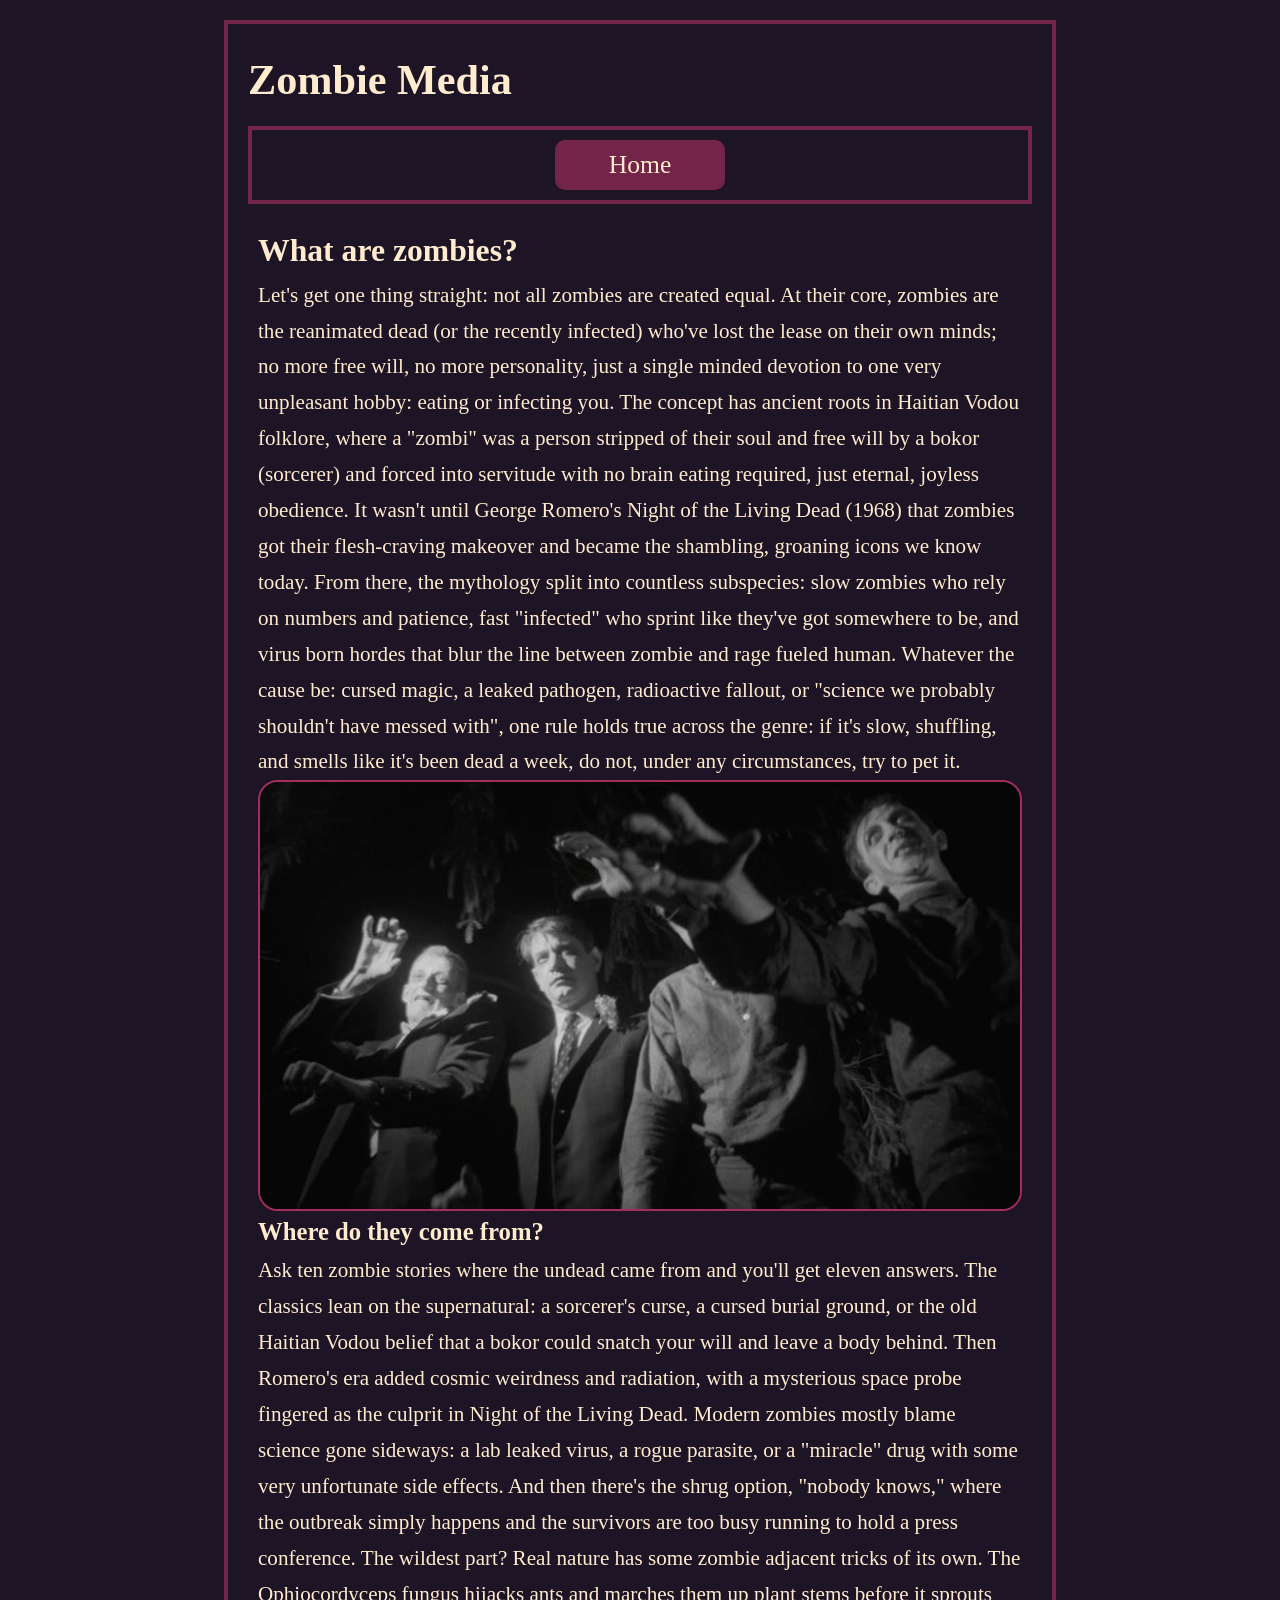
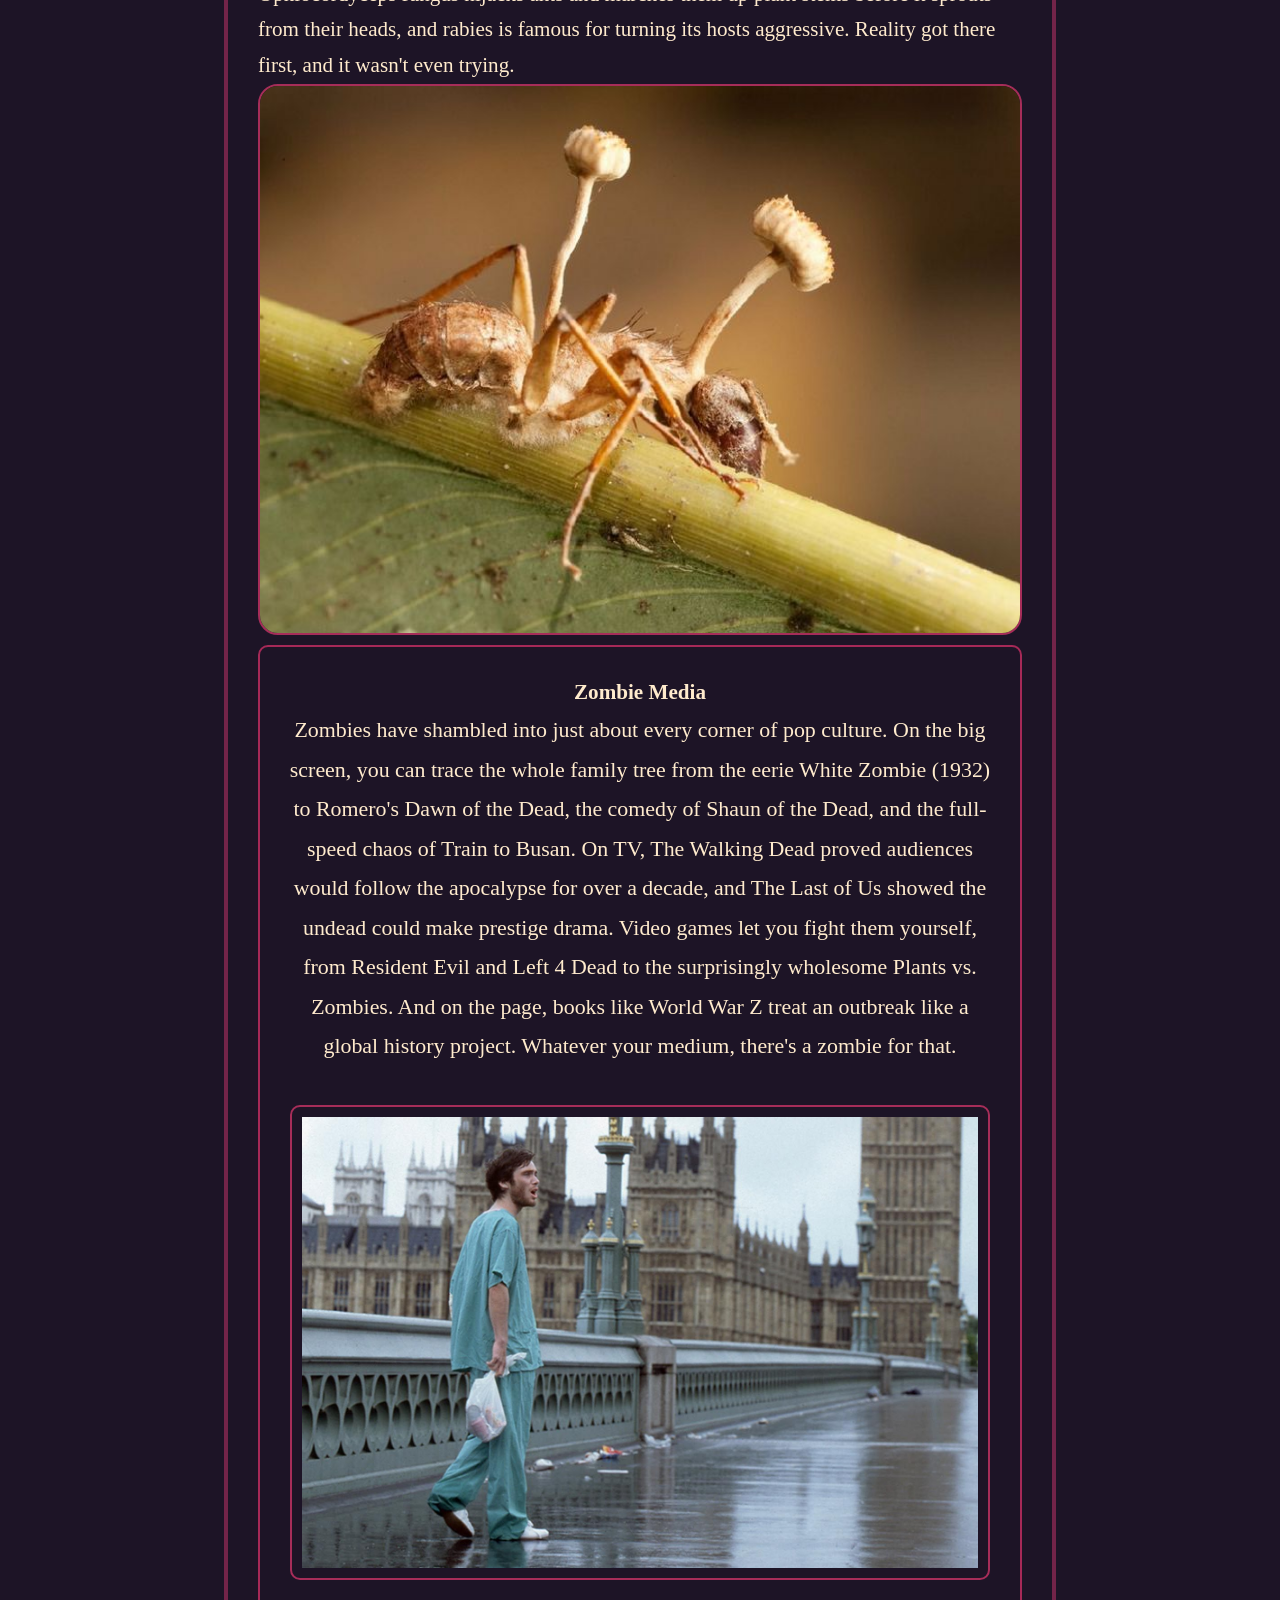
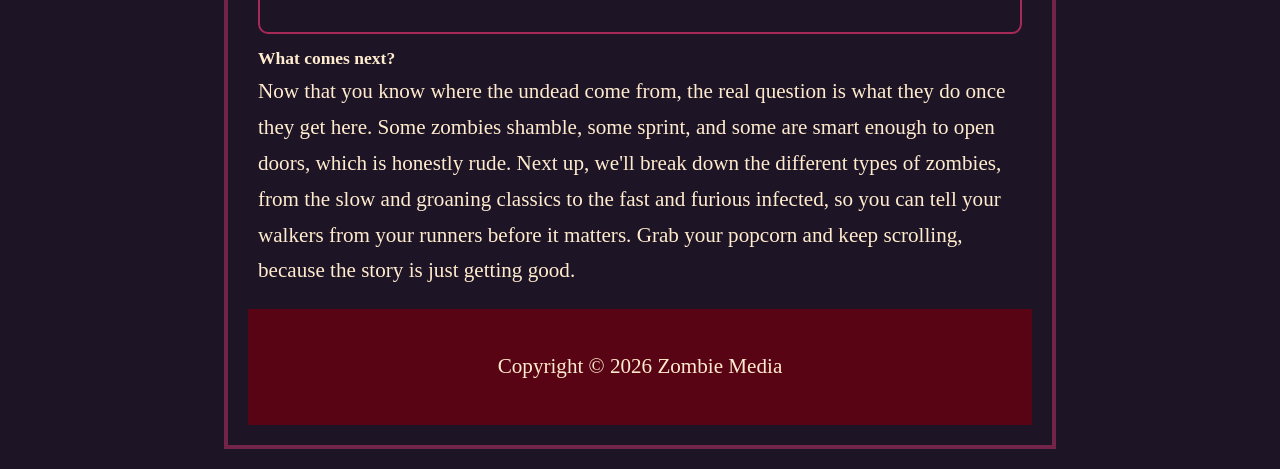
==== Page1/index.html @ e5f1e4a6 "update" ====
<!DOCTYPE html>
<html lang="en">


<head>
<meta charset="utf-8">
<title>Zombies and Pop Culture
</title>
<link rel="stylesheet" href="css/style.css">


</head>


<body>
   <div id="container">
       <header>
           <h1>Zombie Media</h1>
       </header>
       <nav>
           <ul>
               <li><a href="index.html">Home</a></li>
               
       </nav>
       <main class="multi_col">
               <h2>What are zombies?</h2>
               <p>
Let's get one thing straight: not all zombies are created equal. At their core, zombies are the reanimated dead (or the recently infected) who've lost the lease on their own minds; no more free will, no more personality, just a single minded devotion to one very unpleasant hobby: eating or infecting you. The concept has ancient roots in Haitian Vodou folklore, where a "zombi" was a person stripped of their soul and free will by a bokor (sorcerer) and forced into servitude with no brain eating required, just eternal, joyless obedience. It wasn't until George Romero's Night of the Living Dead (1968) that zombies got their flesh-craving makeover and became the shambling, groaning icons we know today. From there, the mythology split into countless subspecies: slow zombies who rely on numbers and patience, fast "infected" who sprint like they've got somewhere to be, and virus born hordes that blur the line between zombie and rage fueled human. Whatever the cause be: cursed magic, a leaked pathogen, radioactive fallout, or "science we probably shouldn't have messed with", one rule holds true across the genre: if it's slow, shuffling, and smells like it's been dead a week, do not, under any circumstances, try to pet it.
               </p>
               <img src="night of the living dead.jpg" alt="Night of the Living Dead" width="500" height="400">
               <h3>Where do they come from?</h3>
               <p>
Ask ten zombie stories where the undead came from and you'll get eleven answers. The classics lean on the supernatural: a sorcerer's curse, a cursed burial ground, or the old Haitian Vodou belief that a bokor could snatch your will and leave a body behind. Then Romero's era added cosmic weirdness and radiation, with a mysterious space probe fingered as the culprit in Night of the Living Dead. Modern zombies mostly blame science gone sideways: a lab leaked virus, a rogue parasite, or a "miracle" drug with some very unfortunate side effects. And then there's the shrug option, "nobody knows," where the outbreak simply happens and the survivors are too busy running to hold a press conference.

The wildest part? Real nature has some zombie adjacent tricks of its own. The Ophiocordyceps fungus hijacks ants and marches them up plant stems before it sprouts from their heads, and rabies is famous for turning its hosts aggressive. Reality got there first, and it wasn't even trying.
               </p>
           </aside>
           <img src="cordy.jpg" alt="Cordyceps fungus" width="500" height="200">
           <section>
               <h4>Zombie Media</h4>
               <p>
Zombies have shambled into just about every corner of pop culture. On the big screen, you can trace the whole family tree from the eerie White Zombie (1932) to Romero's Dawn of the Dead, the comedy of Shaun of the Dead, and the full-speed chaos of Train to Busan. On TV, The Walking Dead proved audiences would follow the apocalypse for over a decade, and The Last of Us showed the undead could make prestige drama. Video games let you fight them yourself, from Resident Evil and Left 4 Dead to the surprisingly wholesome Plants vs. Zombies. And on the page, books like World War Z treat an outbreak like a global history project. Whatever your medium, there's a zombie for that.
</p>
<img src="28dayslater.jpg" alt="28 Days Later" width="auto" height="200">
           </section>

           <h5>What comes next?</h5>
           <p>
            Now that you know where the undead come from, the real question is what they do once they get here. Some zombies shamble, some sprint, and some are smart enough to open doors, which is honestly rude. Next up, we'll break down the different types of zombies, from the slow and groaning classics to the fast and furious infected, so you can tell your walkers from your runners before it matters. Grab your popcorn and keep scrolling, because the story is just getting good.
           </p>
       </main>
       <footer>
           <p>Copyright &copy; 2026 Zombie Media</p>
       </footer>
   </div>
---- Page1/css/style.css ----
/* Global Styles */
*, *::before, *::after {
   margin: 0;
   box-sizing: border-box;
}

html {
   -webkit-text-size-adjust: 100%;
}

body {
   background-color: #1D1426;
   color: blanchedalmond;
   font-size: clamp(1.1rem, 1rem + 0.4vw, 1.35rem);
   line-height: 1.7;
   overflow-x: hidden;
}

img {
   display: block;
   margin: 0 auto;
   width: 100%;
   max-width: 100%;
   height: auto;
   border-radius: 20px;
   border: 2px solid #A62D59;
}

a {
   color: blanchedalmond;
}

a:hover {
   text-decoration: none;
}

/* Sections (all topics share these rules) */
section {
   display: block;
   width: 100%;
   text-align: center;
   padding: clamp(16px, 3vw, 28px);
   margin: 10px 0;
   border: 2px solid #A62957;
   border-radius: 10px;
   overflow-wrap: break-word;
}

section h2 {
   text-align: center;
   color: #BFBD99;
   font-size: clamp(1.6rem, 4.5vw, 2.3rem);
   line-height: 1.25;
   margin: 0 0 1rem;
}

section p {
   font-size: clamp(1.15rem, 1.05rem + 0.4vw, 1.45rem);
   line-height: 1.8;
   margin-bottom: 1.5rem;
}

section img {
   display: block;
   width: 100%;
   max-width: 700px;
   height: auto;
   margin: 2.5rem auto 1.5rem;
   padding: 10px;
   border: 2px solid #A62D59;
   border-radius: 10px;
}

/* Mobile Styles */
#container {
   width: 96%;
   margin: 10px auto;
   padding: 10px;
   border: 4px solid #732449;
}

nav {
   text-align: center;
}

nav ul {
   padding: 0;
   list-style-type: none;
}

nav li {
   display: block;
}

nav li a {
   display: block;
   background-color: #732449;
   min-height: 44px;
   line-height: 44px;
   text-decoration: none;
   font-size: clamp(1.2rem, 4vw, 1.6rem);
   margin: 10px 0;
   border-radius: 10px;
}

nav li a:hover,
nav li a:focus-visible {
   background-color: #590414;
}

main {
   padding: 10px;
   margin: 10px 0;
}

.main_content {
   padding: clamp(14px, 4vw, 30px);
}

.col {
   margin: 10px;
   min-width: 0;
}

.col img {
   border-radius: 10px;
   border: 2px solid #A62D59;
}

footer {
   padding: 40px 16px;
   text-align: center;
   background-color: #590414;
}

iframe {
   display: block;
   margin: 20px auto;
   width: 100%;
   max-width: 100%;
   height: clamp(260px, 60vw, 450px);
   border-radius: 10px;
   border: 2px solid #A62D59;
}

.contact_content {
   text-align: center;
}

aside {
   text-align: center;
   padding: 10px;
   margin: 10px 0;
   overflow-wrap: break-word;
}

ul {
   list-style-type: none;
   padding: 0;
}

/* Tablet Styles */
@media (min-width: 768px) {
   #container {
      width: 92%;
      max-width: 1100px;
      padding: 20px;
   }

   nav {
      padding: 10px 0;
      margin: 10px 0;
      border: 4px solid #732449;
   }

   nav ul {
      display: flex;
      flex-wrap: wrap;
      justify-content: center;
      gap: 10px;
   }

   nav li {
      display: block;
   }

   nav li a {
      display: block;
      width: 170px;
      height: 50px;
      line-height: 50px;
      margin: 0;
      text-align: center;
      white-space: nowrap;
   }

   main {
      margin-top: 10px;
   }

   .col img {
      width: 65%;
   }

   iframe {
      width: 85%;
   }
}

/* Desktop Styles */
@media (min-width: 1024px) {
   #container {
      width: 65%;
      max-width: 1200px;
      margin: 20px auto;
   }

   .gallery {
      display: flex;
      gap: 10px;
   }

   .col {
      flex: 1;
      border: 2px solid #732449;
      margin: 10px;
      padding: 10px;
      border-radius: 10px;
   }

   .col img {
      width: 100%;
   }

   iframe {
      width: 65%;
   }
}

/* Very small phones */
@media (max-width: 380px) {
   section {
      padding: 12px;
   }

   section img {
      padding: 6px;
   }
}

/* Reduced motion */
@media (prefers-reduced-motion: reduce) {
   * {
      animation: none !important;
      transition: none !important;
   }
}
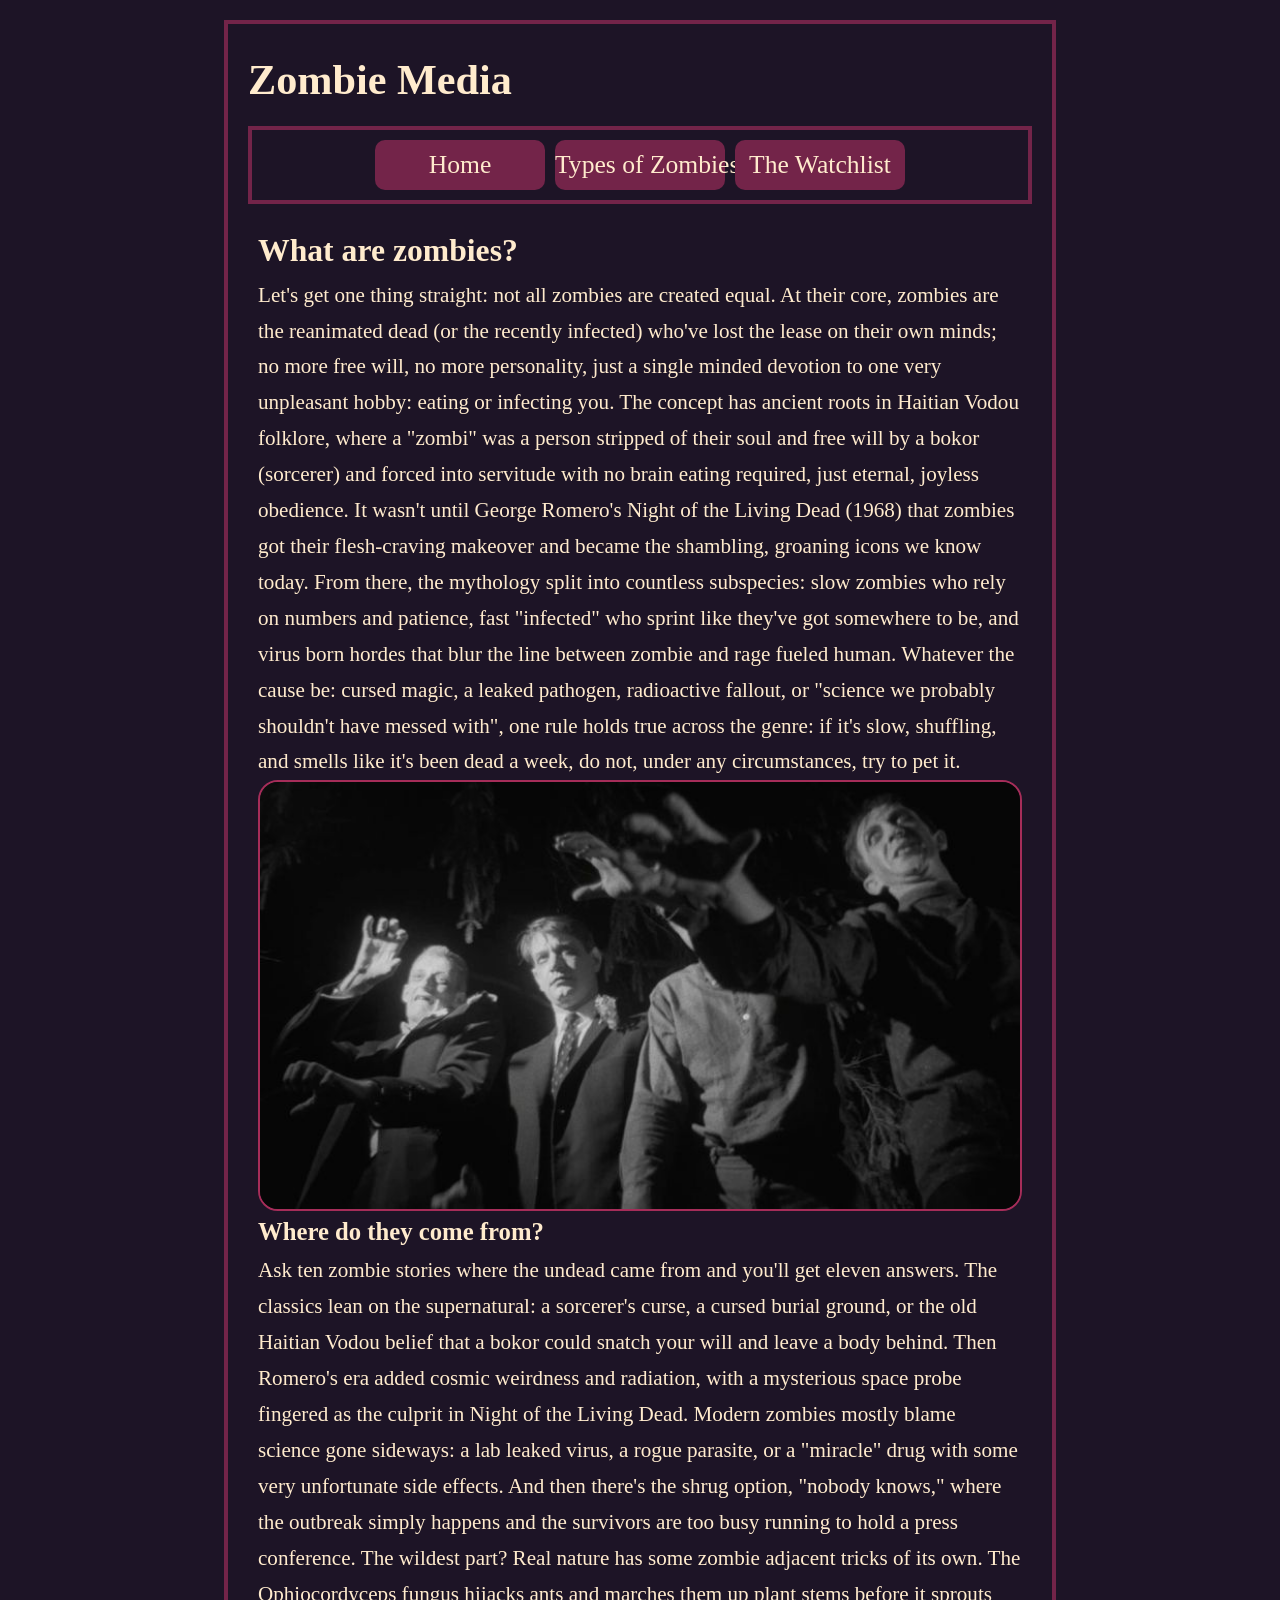
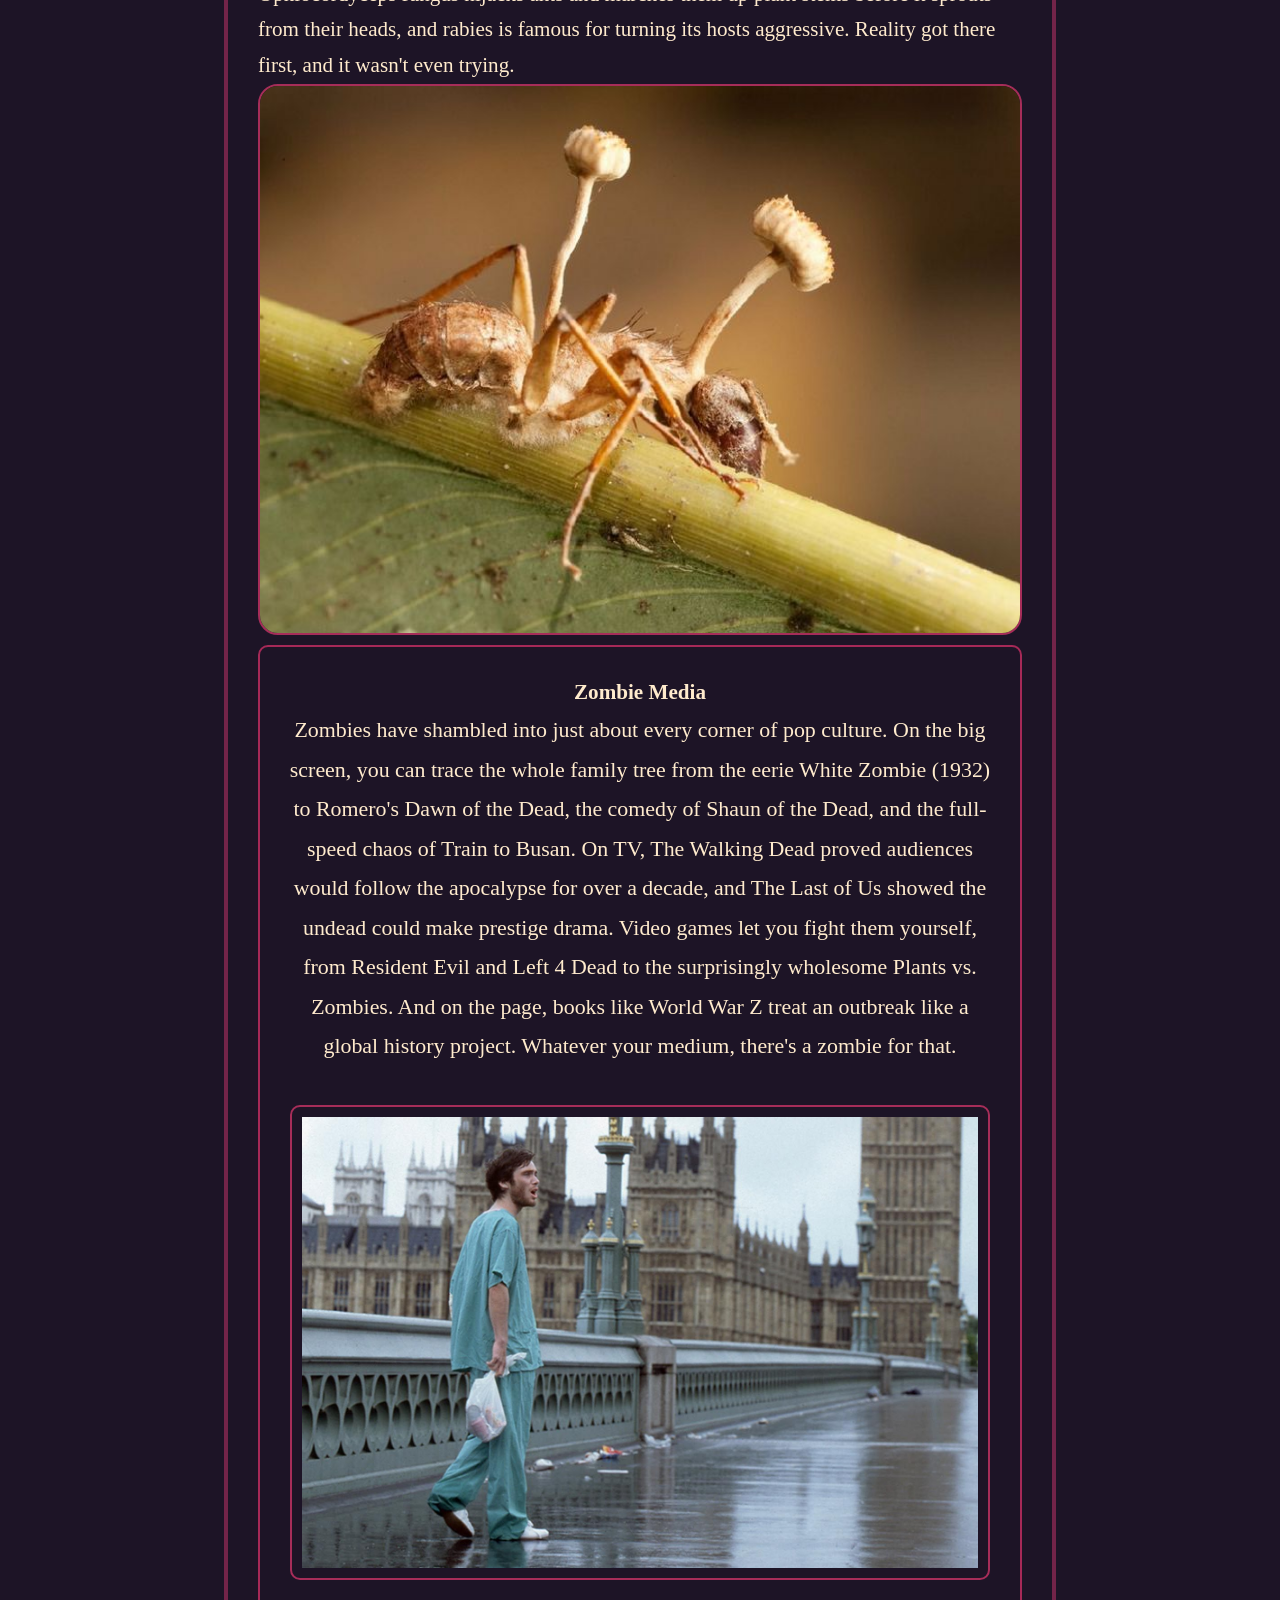
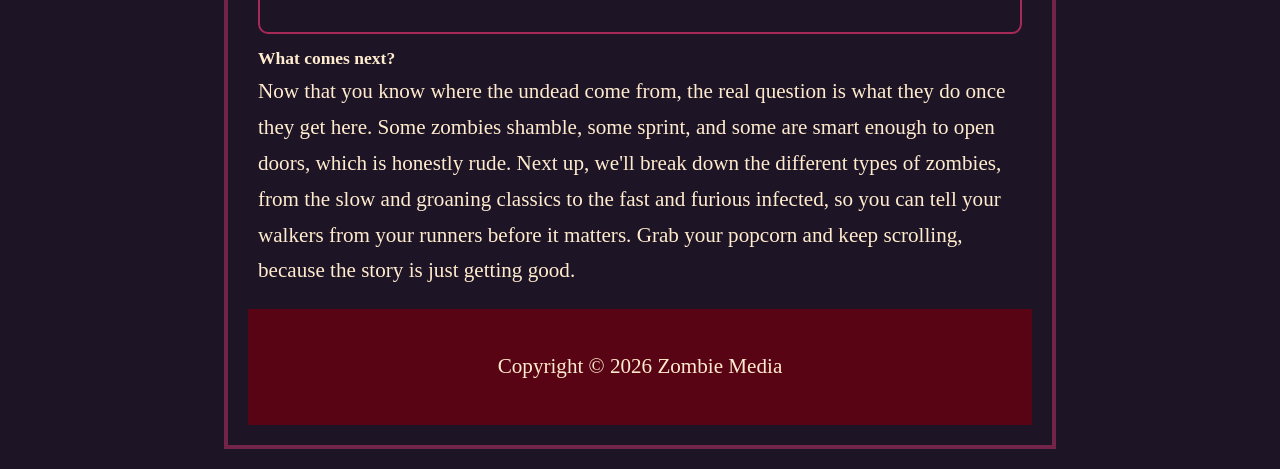
==== commit 239fee81: "update" ====
--- a/Page1/index.html
+++ b/Page1/index.html
@@ -17,11 +17,13 @@
        <header>
            <h1>Zombie Media</h1>
        </header>
-       <nav>
-           <ul>
-               <li><a href="index.html">Home</a></li>
-               
-       </nav>
+      <nav>
+      <ul>
+        <li><a href="index.html">Home</a></li>
+        <li><a href="types.html">Types of Zombies</a></li>
+        <li><a href="media.html">The Watchlist</a></li>
+      </ul>
+    </nav>
        <main class="multi_col">
                <h2>What are zombies?</h2>
                <p>
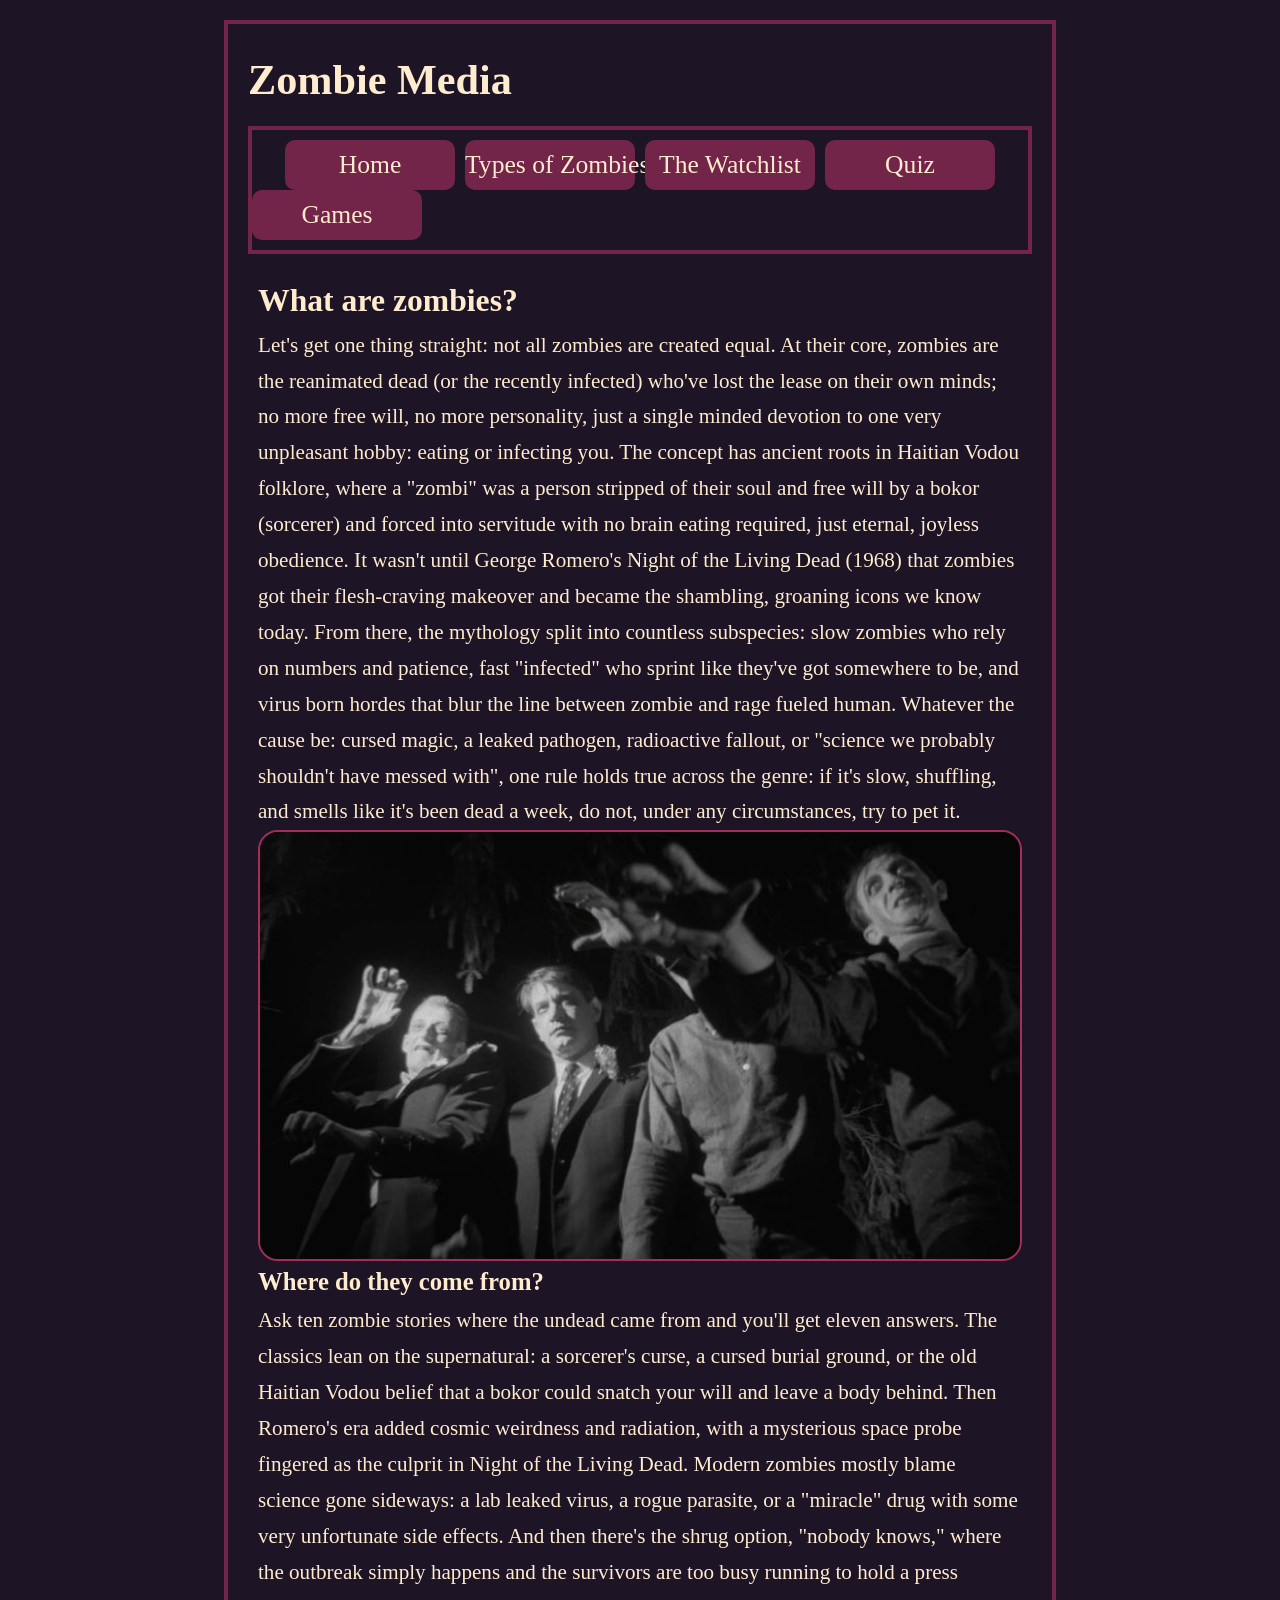
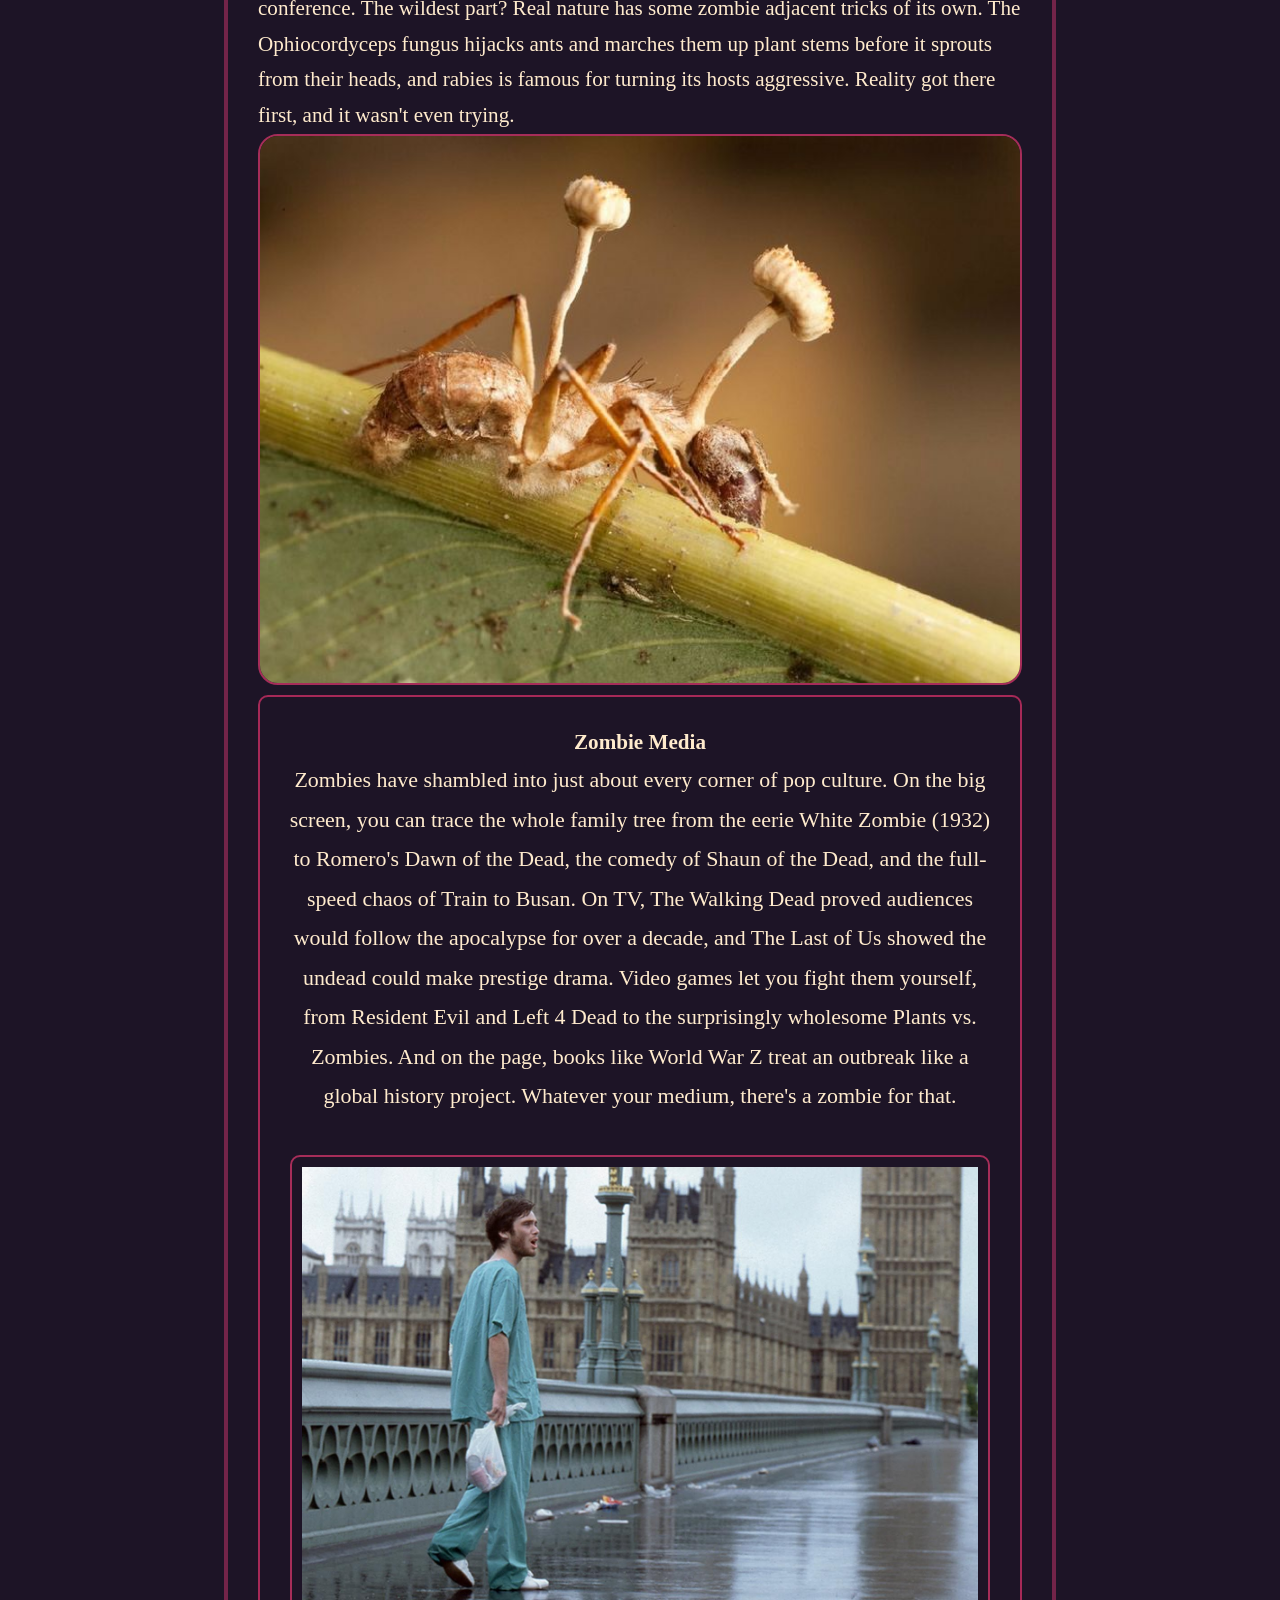
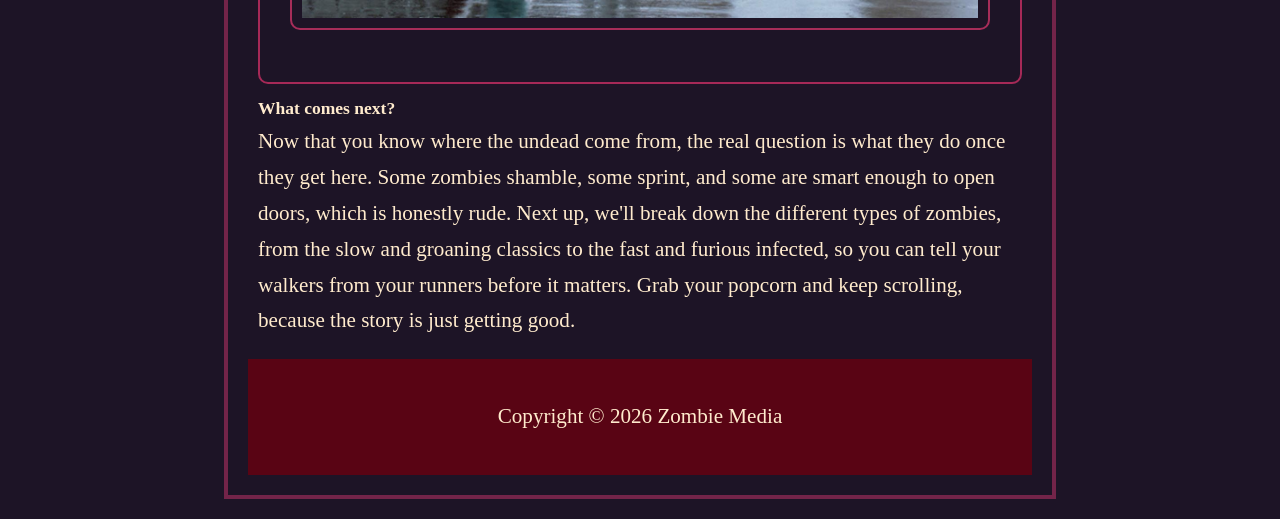
==== commit 054a0363: "update" ====
--- a/Page1/index.html
+++ b/Page1/index.html
@@ -17,11 +17,15 @@
        <header>
            <h1>Zombie Media</h1>
        </header>
-      <nav>
+         <nav>
       <ul>
         <li><a href="index.html">Home</a></li>
         <li><a href="types.html">Types of Zombies</a></li>
         <li><a href="media.html">The Watchlist</a></li>
+        <li><a href="quiz.html">Quiz</a></li>
+      </ul>
+      <li><a href="games.html">Games
+      </a></li>
       </ul>
     </nav>
        <main class="multi_col">
